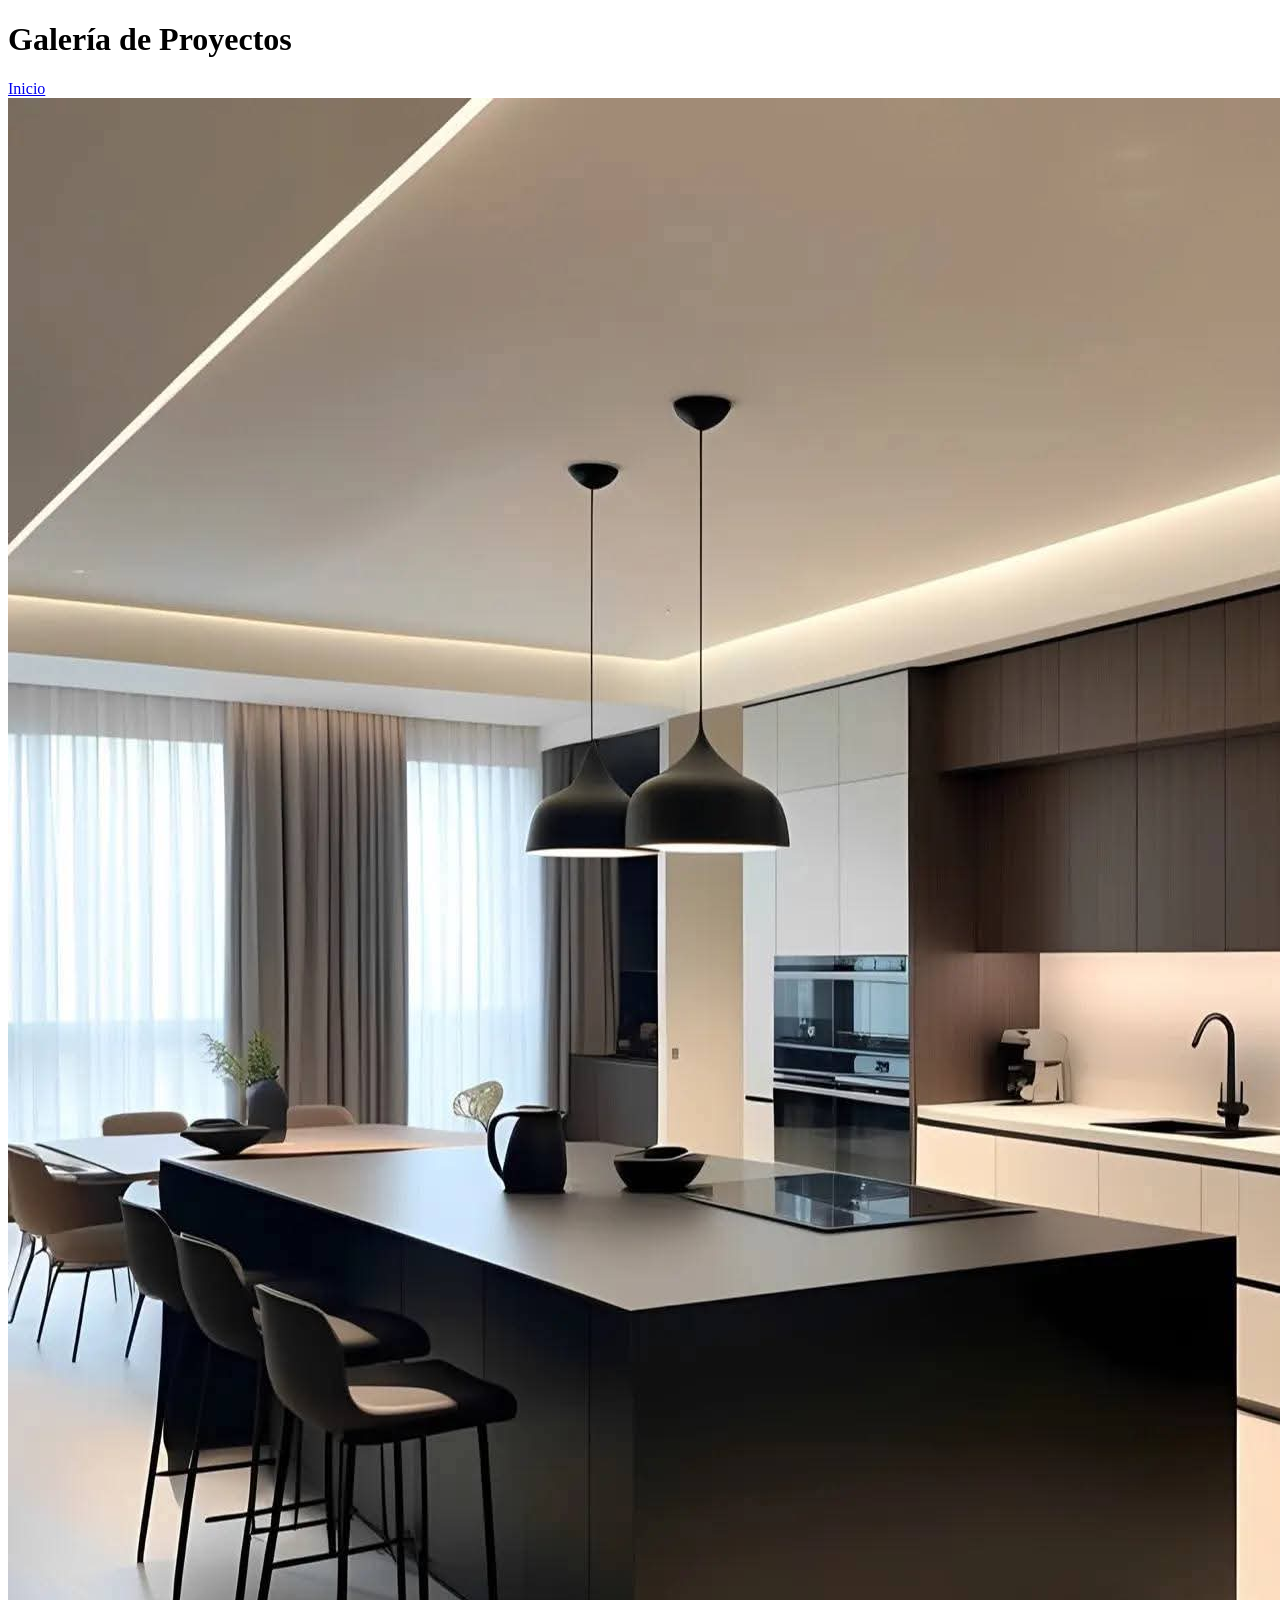
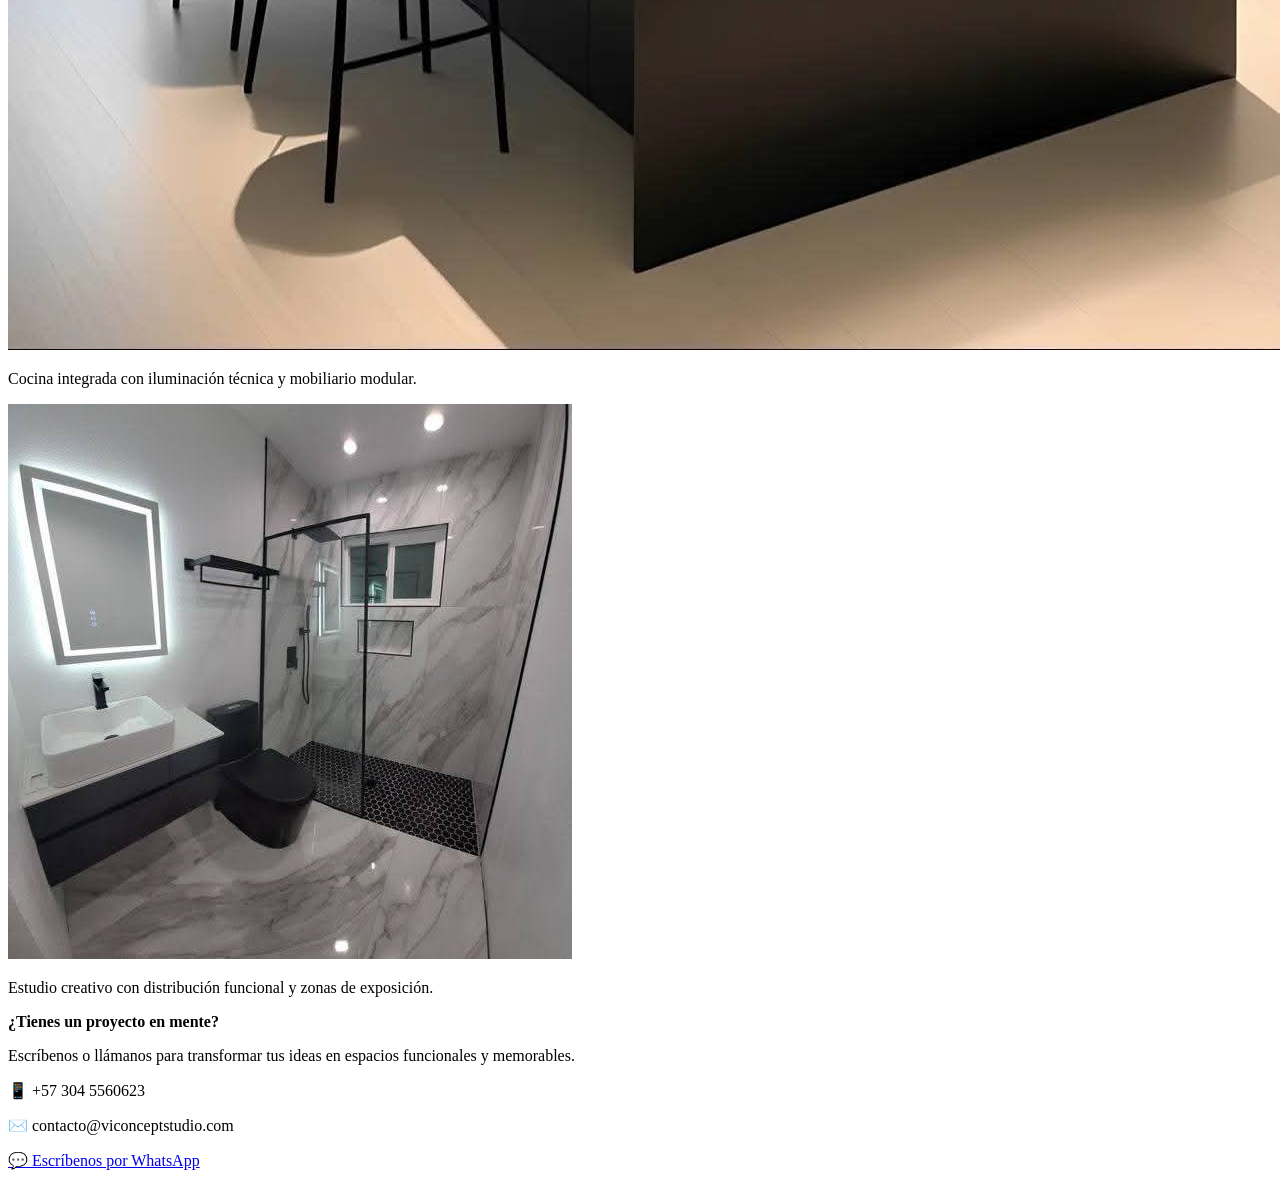
==== galeria.html @ 235a9444 "Add files via upload" ====
<!DOCTYPE html>
<html lang="es">
<head>
  <meta charset="UTF-8">
  <meta name="viewport" content="width=device-width, initial-scale=1.0">
  <title>Galería de Proyectos – Vi Concept Studio</title>
  <link rel="stylesheet" href="galeria.css">
</head>
<body>
  <header>
    <h1>Galería de Proyectos</h1>
    <nav>
      <a href="index.html">Inicio</a>
    </nav>
  </header>

  <section class="galeria">
    <div class="imagen">
      <img src="imagenes/cocina integrada negra.jpg" alt="Cocina integrada">
      <p>Cocina integrada con iluminación técnica y mobiliario modular.</p>
    </div>
    <div class="imagen">
      <img src="imagenes/baño .jpg" alt="Baño ">
      <p>Estudio creativo con distribución funcional y zonas de exposición.</p>
    </div>
    <!-- Agrega más imágenes aquí -->
  </section>

  <footer>
    <p><strong>¿Tienes un proyecto en mente?</strong></p>
    <p>Escríbenos o llámanos para transformar tus ideas en espacios funcionales y memorables.</p>
    <p>📱 +57 304 5560623</p>
    <p>✉️ contacto@viconceptstudio.com</p>
    <a href="https://wa.me/573001234567" target="_blank" class="btn-wsp">💬 Escríbenos por WhatsApp</a>
  </footer>
</body>
</html>
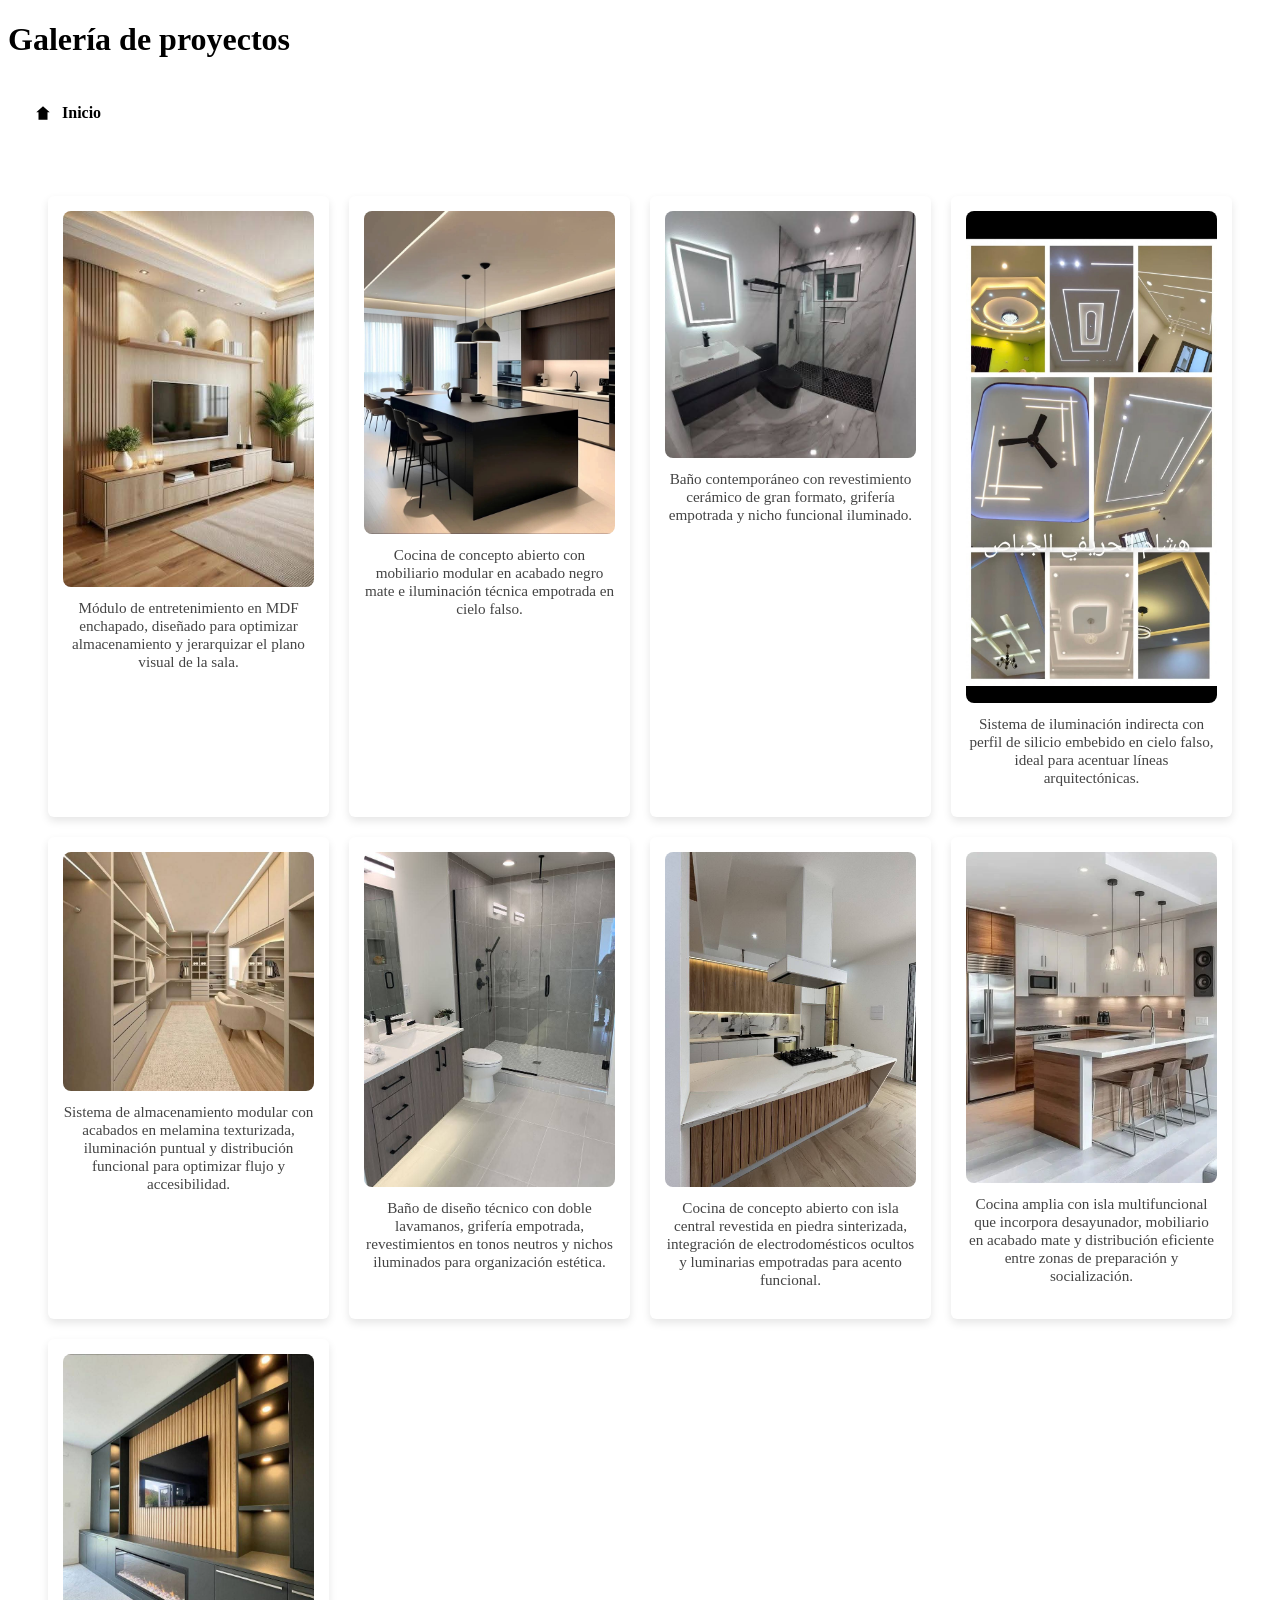
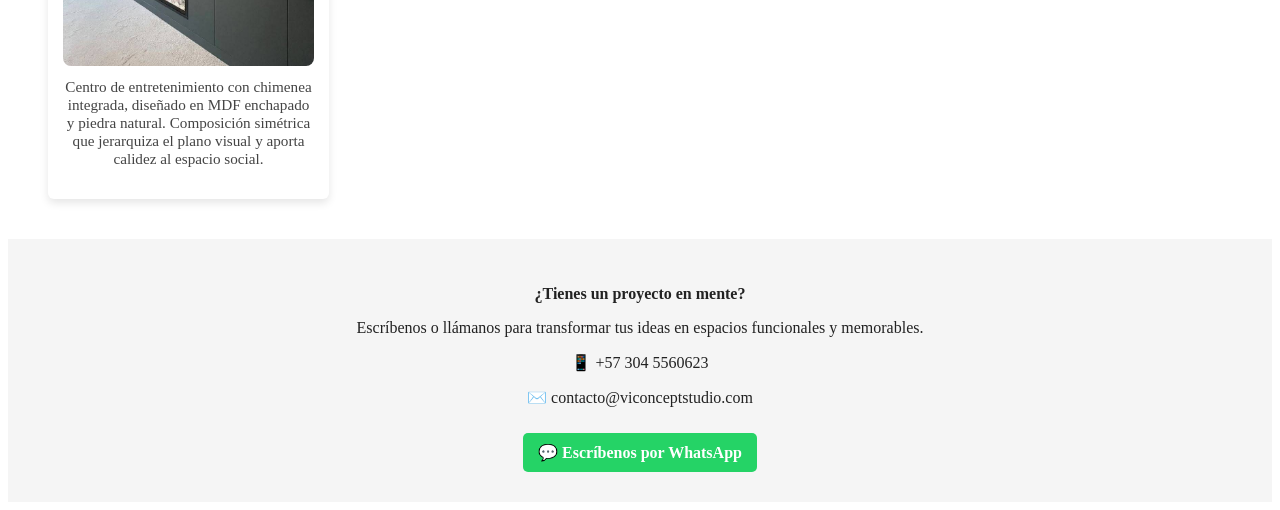
==== commit 26accca7: "Add files via upload" ====
--- a/galeria.html
+++ b/galeria.html
@@ -7,22 +7,74 @@
   <link rel="stylesheet" href="galeria.css">
 </head>
 <body>
-  <header>
-    <h1>Galería de Proyectos</h1>
-    <nav>
-      <a href="index.html">Inicio</a>
-    </nav>
-  </header>
+<header class="encabezado">
+  <div class="logo-container"></div>
+  <h1 class="lema-principal">Galería de proyectos</h1>
+</header>
+
+<!-- Botón Inicio centrado y dinámico -->
+<nav class="nav-inicio">
+  <a href="index.html" class="boton-inicio">
+    <svg class="icono" xmlns="http://www.w3.org/2000/svg" width="18" height="18" viewBox="0 0 24 24" fill="#000">
+      <path d="M12 3l9 8h-3v10h-12v-10h-3z" />
+    </svg>
+    Inicio
+  </a>
+</nav>
 
   <section class="galeria">
     <div class="imagen">
+      <img src="imagenes/centro de entretenimiento.jpg" alt="centro de entretenimiento">
+      <p>Módulo de entretenimiento en MDF enchapado, diseñado para optimizar almacenamiento y jerarquizar el plano visual de la
+      sala.
+ </p>
+    </div>
+    <div class="imagen">
       <img src="imagenes/cocina integrada negra.jpg" alt="Cocina integrada">
-      <p>Cocina integrada con iluminación técnica y mobiliario modular.</p>
+      <p>Cocina de concepto abierto con mobiliario modular en acabado negro mate e iluminación técnica empotrada en cielo falso.
+</p>
     </div>
     <div class="imagen">
       <img src="imagenes/baño .jpg" alt="Baño ">
-      <p>Estudio creativo con distribución funcional y zonas de exposición.</p>
+      <p>Baño contemporáneo con revestimiento cerámico de gran formato, grifería empotrada y nicho funcional iluminado.</p>
     </div>
+    <div class="imagen">
+      <img src="imagenes/luz cielo.jpg" alt="luces para cielo">
+      <p>Sistema de iluminación indirecta con perfil de silicio embebido en cielo falso, ideal para acentuar líneas
+      arquitectónicas.</p>
+    </div>
+
+    
+      <div class="imagen">
+        <img src="imagenes/vestidor.jpg" alt="Amplio vestidor">
+        <p>Sistema de almacenamiento modular con acabados en melamina texturizada, iluminación puntual y distribución funcional
+        para optimizar flujo y accesibilidad.
+</p>
+      </div>
+      <div class="imagen">
+        <img src="imagenes/baño.jpg" alt="Baño principal">
+        <p>Baño de diseño técnico con doble lavamanos, grifería empotrada, revestimientos en tonos neutros y nichos iluminados para
+        organización estética.</p>
+      </div>
+      <div class="imagen">
+        <img src="imagenes/cocina con isla.jpg" alt="cocina con isla">
+        <p>Cocina de concepto abierto con isla central revestida en piedra sinterizada, integración de electrodomésticos ocultos y
+        luminarias empotradas para acento funcional.
+</p>
+      </div>
+      <div class="imagen">
+        <img src="imagenes/cocina con desayunador.jpg" alt="cocina con desayunador">
+        <p>Cocina amplia con isla multifuncional que incorpora desayunador, mobiliario en acabado mate y distribución eficiente
+        entre zonas de preparación y socialización.
+</p>
+      </div>
+      </div>
+      <div class="imagen">
+        <img src="imagenes/C.E con chimenea.jpg" alt="C.E con chimenea">
+        <p>Centro de entretenimiento con chimenea integrada, diseñado en MDF enchapado y piedra natural. Composición simétrica que
+        jerarquiza el plano visual y aporta calidez al espacio social.
+        </p>
+      </div>
     <!-- Agrega más imágenes aquí -->
   </section>
 
--- a/galeria.css
+++ b/galeria.css
@@ -0,0 +1,141 @@
+.galeria {
+    display: grid;
+    grid-template-columns: repeat(auto-fit, minmax(280px, 1fr));
+    gap: 30px;
+    padding: 40px 20px;
+}
+
+.imagen {
+    background-color: white;
+    padding: 15px;
+    border-radius: 6px;
+    box-shadow: 0 4px 8px rgba(0, 0, 0, 0.1);
+    text-align: center;
+}
+
+.imagen img {
+    width: 100%;
+    height: auto;
+    border-radius: 4px;
+}
+
+.imagen p {
+    margin-top: 10px;
+    font-size: 0.95rem;
+    color: #555;
+}
+.galeria {
+    display: grid;
+    grid-template-columns: repeat(auto-fit, minmax(280px, 1fr));
+    gap: 20px;
+    padding: 40px;
+}
+
+.imagen img {
+    width: 100%;
+    height: auto;
+    object-fit: cover;
+    border-radius: 8px;
+    transition: transform 0.3s ease;
+}
+
+.imagen img:hover {
+    transform: scale(1.02);
+}
+
+.imagen p {
+    margin-top: 8px;
+    font-size: 0.95rem;
+    color: #444;
+}
+
+footer {
+    background-color: #f5f5f5;
+    padding: 30px;
+    text-align: center;
+    font-size: 1rem;
+    color: #222;
+}
+
+.btn-wsp {
+    display: inline-block;
+    margin-top: 10px;
+    background-color: #25D366;
+    color: white;
+    padding: 10px 15px;
+    border-radius: 5px;
+    text-decoration: none;
+    font-weight: bold;
+}
+.icono {
+    transition: fill 0.3s ease;
+}
+
+.boton-inicio:hover .icono {
+    fill: #000;
+}
+
+.boton-inicio {
+    width: 100%;
+    text-align: right;
+    margin-top: 10px;
+    padding-right: 20px;
+}
+
+.boton-inicio a {
+    background-color: white;
+    padding: 8px 16px;
+    border-radius: 20px;
+    text-decoration: none;
+    color: black;
+    font-weight: bold;
+}
+/* Centrado del botón */
+.nav-inicio {
+    width: 100%;
+    display: flex;
+    justify-content: center;
+    margin: 20px 0;
+}
+
+/* Botón dinámico */
+.boton-inicio {
+    display: inline-flex;
+    align-items: center;
+    gap: 10px;
+    background-color: #fff;
+    color: #000;
+    padding: 12px 24px;
+    border: 2px solid #fff;
+    border-radius: 6px;
+    font-weight: 800;
+    font-size: 1rem;
+    text-decoration: none;
+    transition:
+        transform 0.3s ease,
+        background-color 0.3s ease,
+        box-shadow 0.3s ease;
+}
+
+.boton-inicio:hover {
+    background-color: #e0e0e0;
+    transform: translateY(-3px);
+    box-shadow: 0 6px 14px rgba(0, 0, 0, 0.3);
+}
+
+/* Icono dinámico */
+.icono {
+    transition: transform 0.3s ease;
+}
+
+.boton-inicio:hover .icono {
+    transform: scale(1.1);
+}
+
+/* Responsivo */
+@media (max-width: 600px) {
+    .boton-inicio {
+        padding: 10px 20px;
+        font-size: 0.9rem;
+    }
+}
